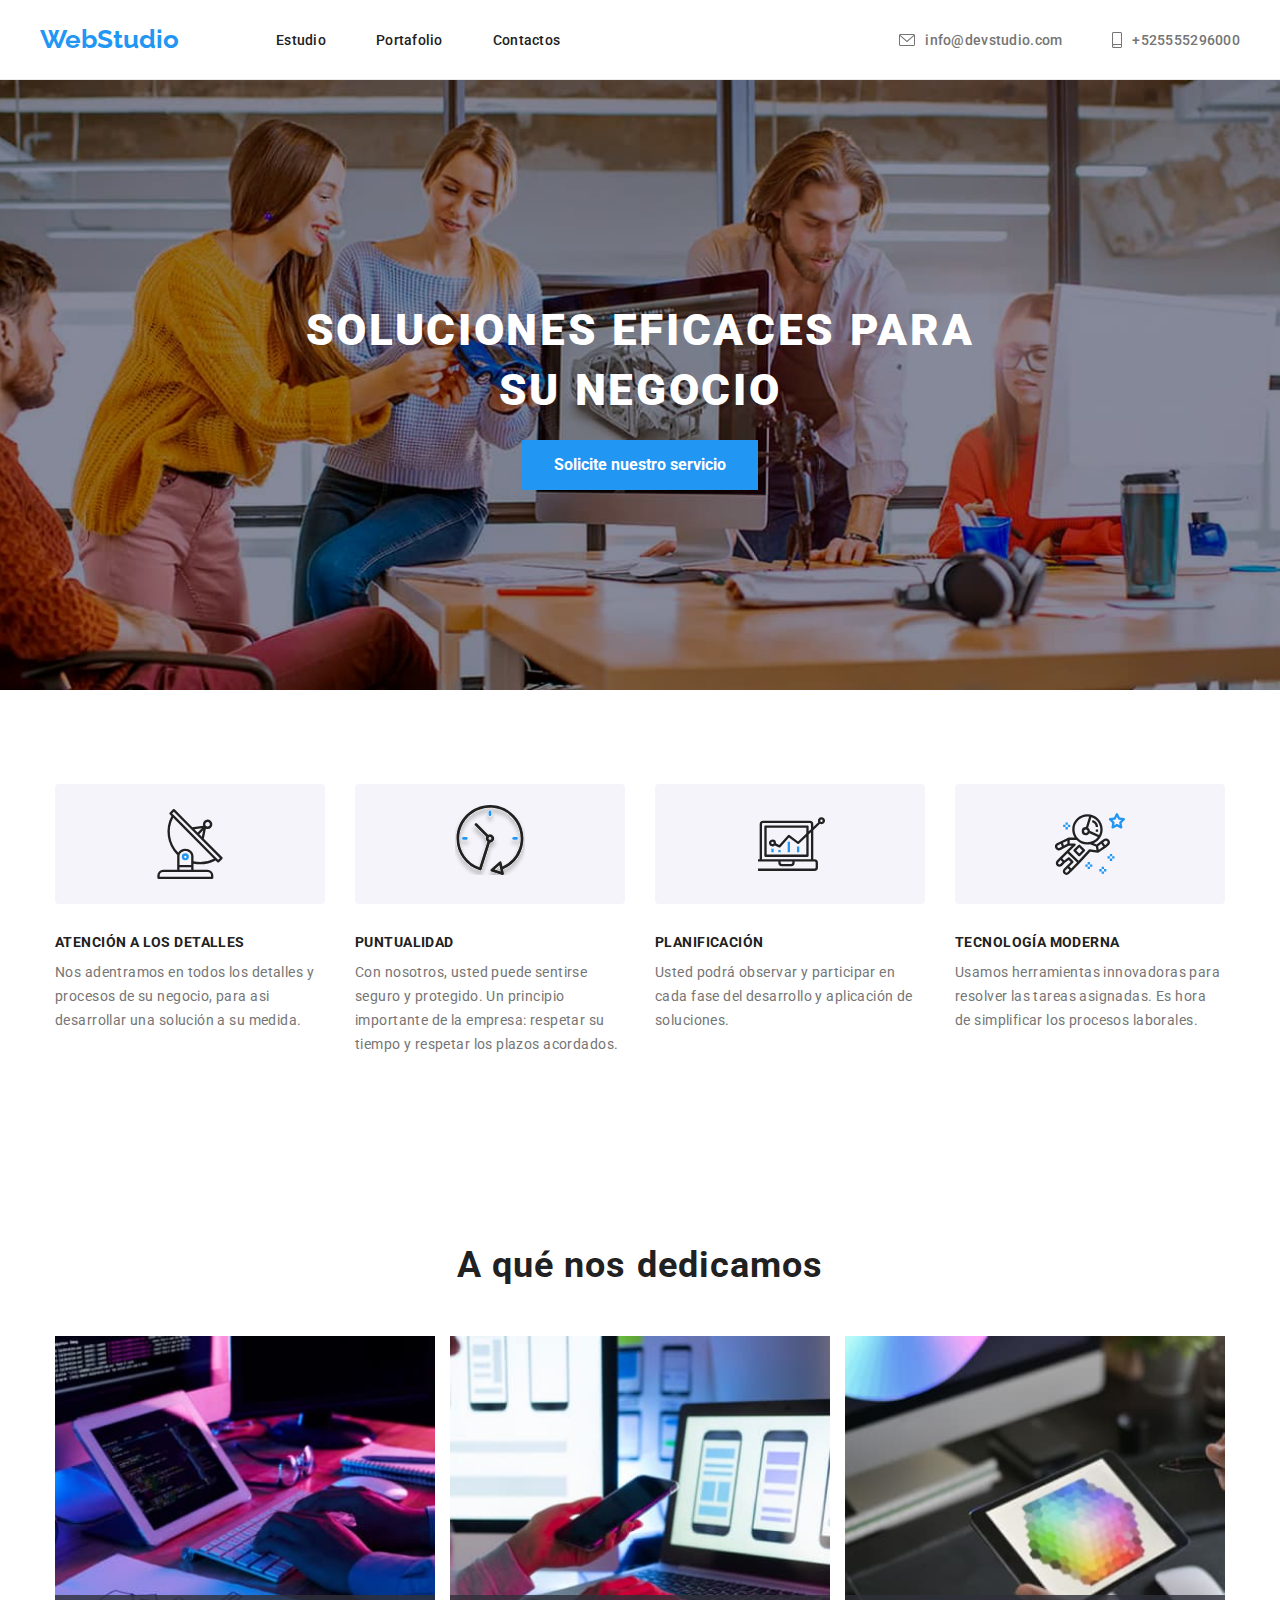
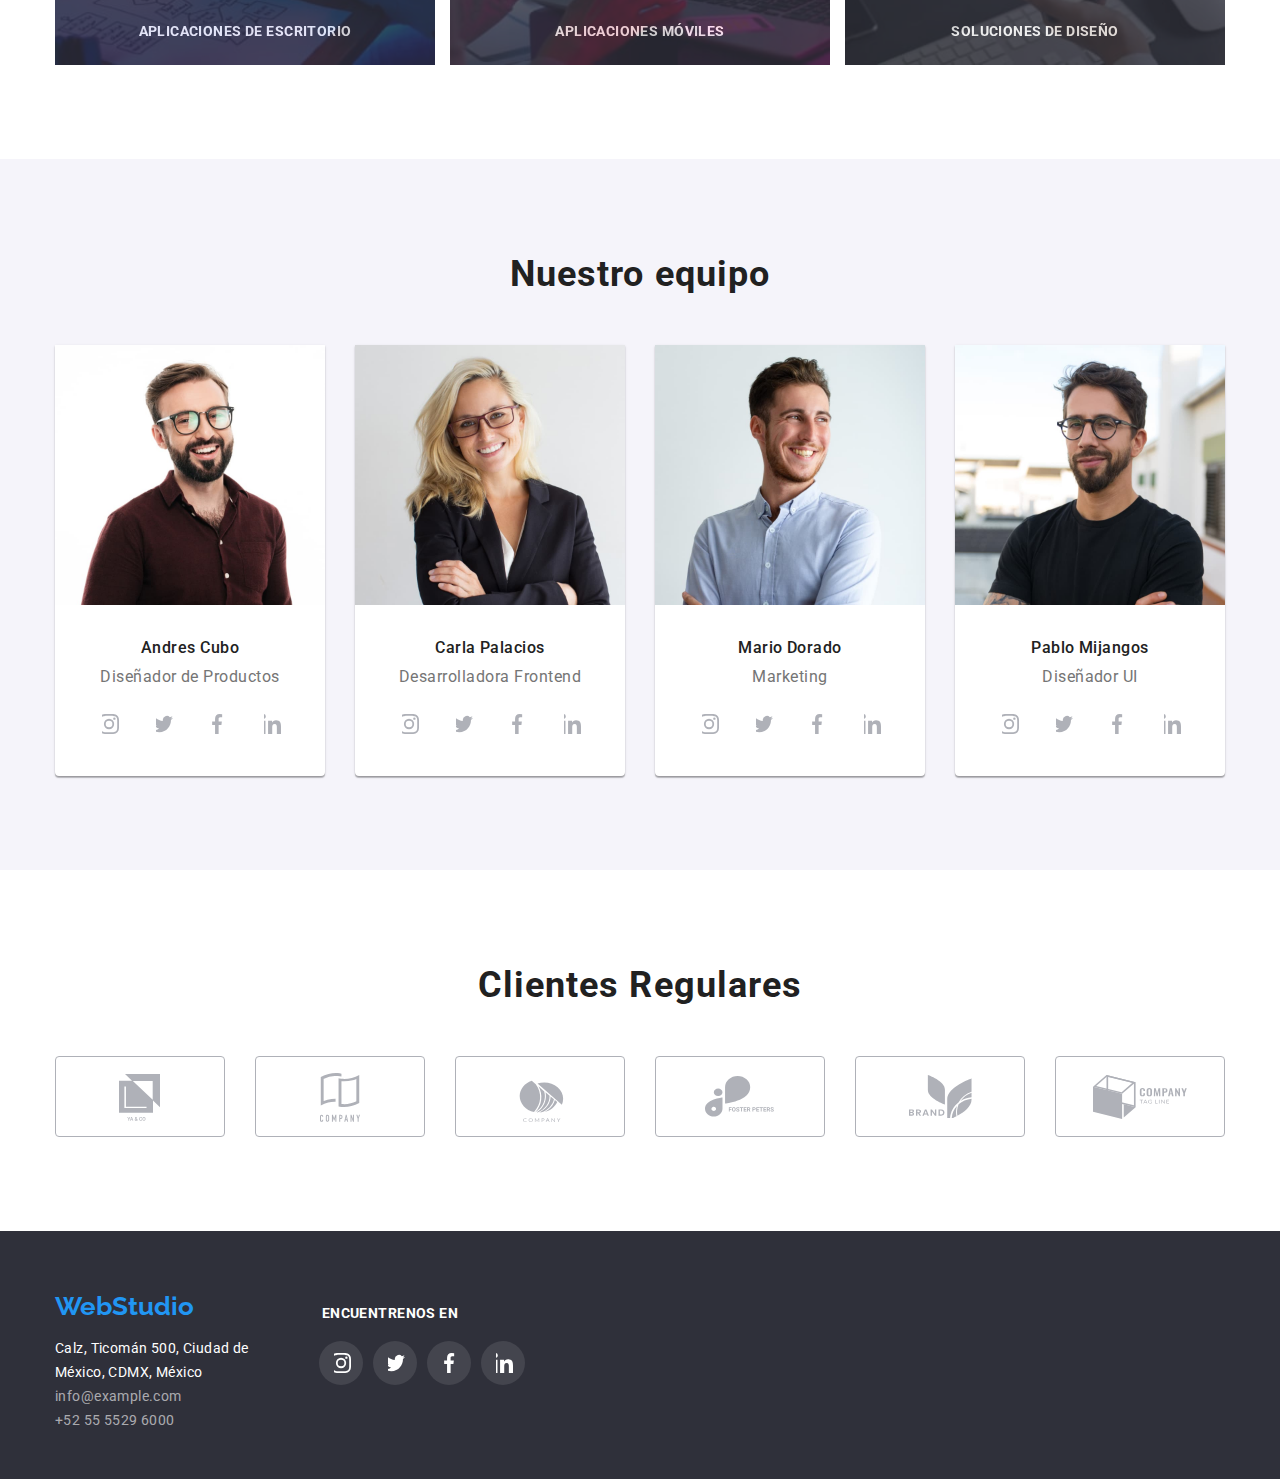
==== index.html @ 390ba910 "copiado de archivos hw-04" ====
<!DOCTYPE html>
<html lang="es">
<head>
    <meta charset="UTF-8">
    <meta http-equiv="X-UA-Compatible" content="IE=edge">
    <meta name="viewport" content="width=device-width, initial-scale=1.0">
    <link rel="stylesheet" href="https://cdnjs.cloudflare.com/ajax/libs/modern-normalize/1.0.0/modern-normalize.min.css"/>
    <link rel="stylesheet" href="/css/styles.css">
    <link href="https://fonts.googleapis.com/css2?family=Raleway:wght@700&family=Roboto:wght@400;500;700;900&display=swap" rel="stylesheet">
    <title>Web studio proyecto</title>
</head>
<body>
    <header>
        <nav>
            <a class="logo" href="/">WebStudio</a>
            <ul class="nav-main links nav">
                <li><a href="#">Estudio</a></li>
                <li><a href="/portafolio.html">Portafolio</a></li>
                <li><a href="#">Contactos</a></li>
            </ul>
        </nav>
        <ul class="nav-contact links nav">
            <li>
                <a class="links-contact" href="mailto:info@devstudio.com">
                    <svg class="contact-icon envelope" width="16" height="12">
                        <use href="./images/svg/icons.svg#envelope"></use>
                    </svg>
                    info@devstudio.com
                </a>
            </li>
            <li>
                <a class="links-contact" href="tel:+525555296000">
                    <svg class="contact-icon sphone" width="10" height="16">
                        <use href="./images/svg/icons.svg#smartphone"></use>
                    </svg>
                    +525555296000
                </a>
            </li>
        </ul>
        <!--Lista de menu-->
    </header>
    <main>
        <figure class="main-header">
            <h1>soluciones eficaces para su negocio</h1>
            <button class="btn-blue" type="button">Solicite nuestro servicio</button>
        </figure>
        <!--Seccion de caracteristicas de la empresa-->
        <figure class="main-features section">
            <div class="container">
                <ul class="features">
                    <li>
                        <div class="features__icon">
                            <svg class="features__icon__antenna" width="70" height="70">
                                <use href="./images/svg/icons.svg#antenna">
                                </use>
                            </svg>
                        </div>
                        <h5>atención a los detalles</h5>
                        <p>Nos adentramos en todos los detalles y procesos de su negocio, para asi desarrollar una solución a su medida.</p>
                    </li>
                    <li>
                        <div class="features__icon">
                            <svg class="features__icon__clock" width="76" height="78">
                                <use href="./images/svg/icons.svg#clock">
                                </use>
                            </svg>
                        </div>
                        <h5>puntualidad</h5>
                        <p>Con nosotros, usted puede sentirse seguro y protegido. Un principio importante de la empresa: respetar su tiempo y respetar los plazos acordados.</p>
                    </li>
                    <li>
                        <div class="features__icon">
                            <svg class="features__icon__diagram" width="70" height="70">
                                <use href="./images/svg/icons.svg#diagram">
                                </use>
                            </svg>
                        </div>
                        <h5>planificación</h5>
                        <p>Usted podrá observar y participar en cada fase del desarrollo y aplicación de soluciones.</p>
                    </li>
                    <li>
                        <div class="features__icon">
                            <svg class="features__icon__astronaut" width="70" height="70">
                                <use href="./images/svg/icons.svg#astronaut">
                                </use>
                            </svg>
                        </div>
                        <h5>tecnología moderna</h5>
                        <p>Usamos herramientas innovadoras para resolver las tareas asignadas. Es hora de simplificar los procesos laborales.</p>
                    </li>
                </ul>
            </div>
        </figure>
            <!--Seccion a que nos dedicamos imagenes-->
        <section class="content-gallery section">
            <div class="container">    
                <h2>A qué nos dedicamos</h2>
                <ul class="cg-items">
                        <li>
                            <img src="images/aqnd1.jpg" alt="medium-shot-man-with-coffee-cup" style="width: 380px;">
                            <div class="cg-items-cover">
                                aplicaciones de escritorio
                            </div>
                        </li>
                        <li>
                            <img src="images/aqnd2.jpg" alt="female-hands-typing-on-computer-keyboard" style="width: 380px;">
                            <div class="cg-items-cover">
                                aplicaciones móviles
                            </div>
                        </li>
                        <li>
                            <img src="images/aqnd3.jpg" alt="businesswoman-holding-cup-of-coffee-analyzing-financial-graphs-typing-marketing-strategy-while-working-at-company-project-in-startup-office-executive-manager-researching-business-solution" style="width: 380px;">
                            <div class="cg-items-cover">
                                soluciones de diseño
                            </div>
                        </li>
                </ul>
            </div>
        </section>
        <!---Seccion del equipo-->
        <section class="content-staff section">
            <div class="container">
                <h2>Nuestro equipo</h2>
                <div class="ct-ctiner-staff">
                    <figure class="staff">
                        <img src="images/andres.jpg" alt="hombre-joven-posando" style="width: 270px;">
                        <figcaption>
                            <span>Andres Cubo</span><br>
                            <p>Diseñador de Productos</p>
                        </figcaption>
                        <ul class="staff__icon">
                            <li>
                                <a>
                                    <svg class="staff__icon__sMedia" width="20" height="20">
                                        <use href="./images/svg/icons.svg#instagram_1"></use>
                                    </svg>
                                </a>
                            </li>
                            <li>
                                <a>
                                    <svg class="staff__icon__sMedia" width="20" height="20">
                                        <use href="./images/svg/icons.svg#twitter_2"></use>
                                    </svg>
                                </a>
                            </li>
                            <li>
                                <a>
                                    <svg class="staff__icon__sMedia" width="20" height="20">
                                        <use href="./images/svg/icons.svg#facebook_3"></use>
                                    </svg>
                                </a>
                            </li>
                            <li>
                                <a>
                                    <svg class="staff__icon__sMedia" width="20" height="20">
                                        <use href="./images/svg/icons.svg#linkedin_4"></use>
                                    </svg>
                                </a>
                            </li>
                        </ul>
                    </figure>
                    <figure class="staff">
                        <img src="images/carla.jpg" alt="mujer-ejecutiva-posando" style="width: 270px;">
                        <figcaption>
                            <span>Carla Palacios</span><br>
                            <p>Desarrolladora Frontend</p>
                        </figcaption>
                        <ul class="staff__icon">
                            <li>
                                <a>
                                    <svg class="staff__icon__sMedia" width="20" height="20">
                                        <use href="./images/svg/icons.svg#instagram_1"></use>
                                    </svg>
                                </a>
                            </li>
                            <li>
                                <a>
                                    <svg class="staff__icon__sMedia" width="20" height="20">
                                        <use href="./images/svg/icons.svg#twitter_2"></use>
                                    </svg>
                                </a>
                            </li>
                            <li>
                                <a>
                                    <svg class="staff__icon__sMedia" width="20" height="20">
                                        <use href="./images/svg/icons.svg#facebook_3"></use>
                                    </svg>
                                </a>
                            </li>
                            <li>
                                <a>
                                    <svg class="staff__icon__sMedia" width="20" height="20">
                                        <use href="./images/svg/icons.svg#linkedin_4"></use>
                                    </svg>
                                </a>
                            </li>
                        </ul>
                    </figure>
                    <figure class="staff">
                        <img src="images/mario.jpg" alt="hombre-joven-posando" style="width: 270px;">
                        <figcaption>
                            <span>Mario Dorado</span><br>
                            <p>Marketing</p>
                        </figcaption>
                        <ul class="staff__icon">
                            <li>
                                <a>
                                    <svg class="staff__icon__sMedia" width="20" height="20">
                                        <use href="./images/svg/icons.svg#instagram_1"></use>
                                    </svg>
                                </a>
                            </li>
                            <li>
                                <a>
                                    <svg class="staff__icon__sMedia" width="20" height="20">
                                        <use href="./images/svg/icons.svg#twitter_2"></use>
                                    </svg>
                                </a>
                            </li>
                            <li>
                                <a>
                                    <svg class="staff__icon__sMedia" width="20" height="20">
                                        <use href="./images/svg/icons.svg#facebook_3"></use>
                                    </svg>
                                </a>
                            </li>
                            <li>
                                <a>
                                    <svg class="staff__icon__sMedia" width="20" height="20">
                                        <use href="./images/svg/icons.svg#linkedin_4"></use>
                                    </svg>
                                </a>
                            </li>
                        </ul>
                    </figure>
                    <figure class="staff">
                        <img src="images/pablo.jpg" alt="hombre-ejecutivo-posando" style="width: 270px;">
                        <figcaption>
                            <span>Pablo Mijangos</span><br>
                            <p>Diseñador UI</p>
                        </figcaption>
                        <ul class="staff__icon">
                            <li>
                                <a>
                                    <svg class="staff__icon__sMedia" width="20" height="20">
                                        <use href="./images/svg/icons.svg#instagram_1"></use>
                                    </svg>
                                </a>
                            </li>
                            <li>
                                <a>
                                    <svg class="staff__icon__sMedia" width="20" height="20">
                                        <use href="./images/svg/icons.svg#twitter_2"></use>
                                    </svg>
                                </a>
                            </li>
                            <li>
                                <a>
                                    <svg class="staff__icon__sMedia" width="20" height="20">
                                        <use href="./images/svg/icons.svg#facebook_3"></use>
                                    </svg>
                                </a>
                            </li>
                            <li>
                                <a>
                                    <svg class="staff__icon__sMedia" width="20" height="20">
                                        <use href="./images/svg/icons.svg#linkedin_4"></use>
                                    </svg>
                                </a>
                            </li>
                        </ul>
                    </figure>   
                </div>
            </div>
        </section>
        <section class="content-customers section">
            <div class="container">
                <h2>Clientes Regulares</h2>
                <ul class="ct__customers__logo">
                    <li>
                        <svg class="customer__logo" width="106" height="60">
                            <use href="./images/svg/icons.svg#customer_1"></use>
                        </svg>
                    </li>
                    <li>
                        <svg class="customer__logo" width="106" height="52.83">
                            <use href="./images/svg/icons.svg#customer_2"></use>
                        </svg>
                    </li>
                    <li>
                        <svg class="customer__logo" width="100" height="50">
                            <use href="./images/svg/icons.svg#customer_3"></use>
                        </svg>
                    </li>
                    <li>
                        <svg class="customer__logo" width="70" height="41">
                            <use href="./images/svg/icons.svg#customer_4"></use>
                        </svg>
                    </li>
                    <li>
                        <svg class="customer__logo" width="63" height="43">
                            <use href="./images/svg/icons.svg#customer_5"></use>
                        </svg>
                    </li>
                    <li>
                        <svg class="customer__logo" width="94" height="44">
                            <use href="./images/svg/icons.svg#customer_6"></use>
                        </svg>
                    </li>
                </ul>
            </div>
        </section>
    </main>
    <footer>
        <div class="sc-one-footer container">
            <div>
                <a class="logo lg-foot" href="/">WebStudio</a>
                <address>
                    Calz, Ticomán 500, Ciudad de<br>
                    México, CDMX, México<br>
                    <a href="mailto:info@example.com">info@example.com</a><br>
                    <a href="tel:+525555296000">+52 55 5529 6000</a>
                </address>   
            </div>
            <div class="social-nets">
                <!--social medias-->
                <p>encuentrenos en</p>
                <ul class="social__nets__icon">
                    <li>
                        <a href="https://www.instagram.com">
                            <svg class="sni__sMedia" width="20" height="20">
                                <use href="./images/svg/icons.svg#instagram_1"></use>
                            </svg>
                        </a>
                    </li>
                    <li>
                        <a href="https://www.instagram.com">
                            <svg class="sni__sMedia" width="20" height="20">
                                <use href="./images/svg/icons.svg#twitter_2"></use>
                            </svg>
                        </a>
                    </li>
                    <li>
                        <a href="https://www.instagram.com" >
                            <svg class="sni__sMedia" width="20" height="20">
                                <use href="./images/svg/icons.svg#facebook_3"></use>
                            </svg>
                        </a>    
                    </li>
                    <li>
                        <a href="https://www.instagram.com">
                            <svg class="sni__sMedia" width="20" height="20">
                                <use href="./images/svg/icons.svg#linkedin_4"></use>
                            </svg>
                        </a>    
                    </li>
                </ul>            
            </div>
        </div>
    </footer>
</body>
</html>
---- css/styles.css ----
*, *::after, *::before {
    margin: 0;
    padding: 0;
    box-sizing: border-box;
}
:root {
    --bodyColor:#212121;
    --hoverColor:#2196F3;
    --backgroundColorStaff:#F5F4FA;
    --backgroundColor:#FFFFFF;
    --grayColor: #757575;

    --padding-main-header: calc((100% - 1200px)/2);
}
/*Generalidades */
body {
    font-family: 'Roboto', sans-serif;
    font-size: 14px;
    color: var(--bodyColor);
    background-color: var(--backgroundColor);
}
header {
    display: flex;
    justify-content: space-between;
    align-items: center;
    border-bottom: 1px solid #ECECEC;
    padding: 24px var(--padding-main-header);
}
footer {
    padding-top: 60px;
    padding-bottom: 47px;  
}
header nav {
    display: flex;
    justify-content: space-between;
    align-items: center;
    gap: 97px;
}
header .nav-contact li .links-contact {
    display: flex;
    align-items: center;
    gap: 10px;   
}

.nav {
    display: flex;
    align-items: center;
}
.nav-main > li:not(:last-child), .nav-contact > li:not(:last-child) {
    padding-right: 50px;
}
.nav-main, .nav-contact {
    padding-inline-start: 0;
}
a {
    color: var(--bodyColor);
    text-decoration: none;
    cursor: pointer;
}
header nav .nav-main a:hover,
header nav .nav-main a:focus, 
header .nav-contact li .links-contact:focus, 
header .nav-contact li .links-contact:hover,
header .nav-contact li .links-contact:hover .contact-icon {
    color: var(--hoverColor);
    fill: var(--hoverColor);
}

li {
    list-style: none;
}

.container {
    padding: 0 15px;
    max-width: 1200px;
    margin: 0 auto;
}
.section {
    padding: 94px 0;
}
/* Propiedades del header */
.logo {
    display: block;
    font-family: 'Raleway';
    font-weight: 700;
    font-size: 26px;
    line-height: 31px;
    color: var(--hoverColor);
}
.lg-foot {
    padding-bottom: 14px;
} 
.links > li {
    font-weight: 500;
    line-height: 16px;
    letter-spacing: 0.02em;
}
.links-contact {
    color: var(--grayColor);
    fill: var(--grayColor);
}
/* Titulo principal */
.main-header {
    position: relative;
    padding: 200px var(--padding-main-header);
    text-align: center;
    background-size: cover;
    background-position: center;
    background-repeat: no-repeat;
    background-image: url(../images/bg-image.jpg);
}

.main-header, footer {
    background-color: #2F303A;
}
h1 {
    font-weight: 900;
    font-size: 44px;
    line-height: 60px;
    text-align: center;
    letter-spacing: 0.06em;
    text-transform: uppercase;
    color: #FFFFFF;
    width: 700px;
    margin: 20px auto;
}
button {
    cursor: pointer;
}

.btn-blue {
    font-weight: 700;
    font-size: 16px;
    line-height: 30px;
    color: #FFFFFF;
    background: var(--hoverColor);
    border: none;
    padding: 10px 32px;
}
.btn-light {
    font-weight: 500;
    font-size: 16px;
    line-height: 26px; 
    text-align: center;
    letter-spacing: 0.03em;
    border: none;
    border-radius: 4px;
    padding: 6px 20px;
    background-color: #F5F4FA;
}
.btn-light:hover {
    color: #FFFFFF;
    background: var(--hoverColor);
}
/*Detalles o caracteristicas*/
.main-features .features {
    display: flex;
    justify-content: space-evenly;
    gap: 30px;
}
.features > li {
    width: 270px;
}
.main-features .features .features__icon {
    display: flex;
    align-items: center;
    justify-content: center;

    background: #F5F4FA;
    border-radius: 4px;
    height: 120px;
    width: 270px;
    margin-bottom: 30px;
}

.features > li > h5 {
    font-weight: 700;
    font-size: 14px;
    line-height: 16px;
    letter-spacing: 0.03em;
    text-transform: uppercase;
    margin-bottom: 10px;
}
.features > li > p {
    font-weight: 400;
    font-size: 14px;
    line-height: 24px;    
    letter-spacing: 0.03em;   
    color: var(--grayColor);
}
h2 {
    font-weight: 700;
    font-size: 36px;
    line-height: 42px;
    text-align: center;
    letter-spacing: 0.03em;
    margin-bottom: 50px;
}
/*Galeria de imagenes*/

.cg-items {
    display: flex;
    justify-content: space-between;
}
.cg-items > li {
    position: relative;
    display: flex;
    text-align: center;
}
.cg-items li .cg-items-cover {
    position: absolute;
    opacity: 0.8;
    background: #2F303A;
    width: 380px;
    height: 70px;
    bottom: 0px;
    right: 0px;
    padding: 28px 0px;
    
    color: var(--backgroundColor);
    font-weight: 700;
    line-height: 16px;
    text-align: center;
    letter-spacing: 0.03em;
    text-transform: uppercase;
}
/* Personal */
.content-staff {
    background: var(--backgroundColorStaff);
}
.staff {
    box-shadow: 0px 1px 3px rgba(0, 0, 0, 0.12), 0px 1px 1px rgba(0, 0, 0, 0.14), 0px 2px 1px rgba(0, 0, 0, 0.2);
    border-radius: 0px 0px 4px 4px;
    background: #FFFFFF;
}
.ct-ctiner-staff {
    display: flex;
    justify-content: space-between;
}
.staff > figcaption {
    font-weight: 400;
    font-size: 16px;
    line-height: 19px;
    text-align: center;
    letter-spacing: 0.03em;
    padding: 30px 0 16px 0;
}
.staff > figcaption > p {
    color: var(--grayColor);
    padding-top: 10px;
}
.staff > figcaption > span {
    font-weight: 500;
}
.staff__icon {
    display: flex;
    justify-content: center;
    align-items: center;
    gap: 10px;
    padding: 0 32px;
    padding-bottom: 30px;
}
.staff__icon > li {
    display: block;
    width: 44px;
    height: 44px;
    border-radius: 50%;
}
.staff__icon > li > a {
    display: flex;
    align-items: center;
    justify-content: center;
    text-align: center;
    height: 44px;
} 
.staff__icon__sMedia, .sni__sMedia {
    fill: #AFB1B8;
}
.staff__icon li:hover,
.staff__icon li:focus,
.staff__icon li:hover .staff__icon__sMedia {
    background: var(--hoverColor);
    fill: var(--backgroundColor);
}
/* Clientes regulares */
.ct__customers__logo {
    display: flex;
    justify-content: space-between;
    align-items: center;
    gap: 30px;
}
.ct__customers__logo li {
    display: flex;
    justify-content: center;
    align-items: center;
    flex-wrap: wrap;
    width: 170px;
    height: 81px;
    border: 1px solid #AFB1B8;
    border-radius: 4px;
    cursor: pointer;
}
.customer__logo {
    fill: #AFB1B8;
}
.content-customers .container .ct__customers__logo li:hover {
    border: 1px solid var(--hoverColor);
}
.content-customers .container .ct__customers__logo li:hover .customer__logo {
    fill: var(--hoverColor);
}

address {
    font-style: normal;
    font-weight: 400;
    line-height: 24px;
    letter-spacing: 0.03em;
    color: #FFFFFF;
}
address > a {
    color: rgba(255, 255, 255, 0.6);    
}
/* items en pagina portafolio */

.item {
    width: 370px;
    height: 404px;
    border-bottom: 1px solid #EEEEEE;
}
.item:hover, .item:focus {
    cursor: pointer;
    box-shadow: 0px 1px 1px rgba(0, 0, 0, 0.12), 0px 4px 4px rgba(0, 0, 0, 0.06), 1px 4px 6px rgba(0, 0, 0, 0.16);
}
.item > figcaption {
    font-size: 16px;
    line-height: 30px;    
    letter-spacing: 0.03em;   
    color: var(--grayColor);
    padding: 20px;
}
.item > figcaption > span {
    font-weight: 700;
    font-size: 18px;
    line-height: 36px;    
    letter-spacing: 0.06em;
    color: var(--bodyColor);
}
.social-nets {
    margin-top: 14px;
}
.social-nets > p {
    font-weight: 700;
    line-height: 16px;
    letter-spacing: 0.03em;
    text-transform: uppercase;   
    color: #FFFFFF;
    margin-left: 3px;
} 

.filters {
    padding: 0px 25%;
    padding-top: 100px;
    padding-bottom: 50px;
    display: flex;
    justify-content: space-between;
    align-items: center;
}
.filters > li:not(:last-child) {
    margin-right: 10px;
}
.content-item {
    display: flex;
    flex-wrap: wrap;
    justify-content: center;
    gap: 30px;
    padding-bottom: 82px;
}
/*footer portafolio y Estudio*/
.sc-one-footer {
    display: flex;
}
.sc-one-footer > div:not(:last-child) {
    margin-right: 70px;
}
.social__nets__icon {
    display: flex;
    justify-content: center;
    align-items: center;
    padding-inline-start: 0px;
    margin-block-start: 20px;
    gap: 10px;
}
.social__nets__icon li {
    display: flex;
    justify-content: center;
    align-items: center;
    width: 44px;
    height: 44px;
    border-radius: 50%;
    background: rgba(255, 255, 255, 0.1);
}
.sni__sMedia {
    fill: var(--backgroundColor);
}
.social__nets__icon li:hover,
.social__nets__icon li:focus,
.social__nets__icon li:hover .sni__sMedia {
    background: var(--hoverColor);
}
.social__nets__icon li a {
    width: 20px;
    height: 20px;
}
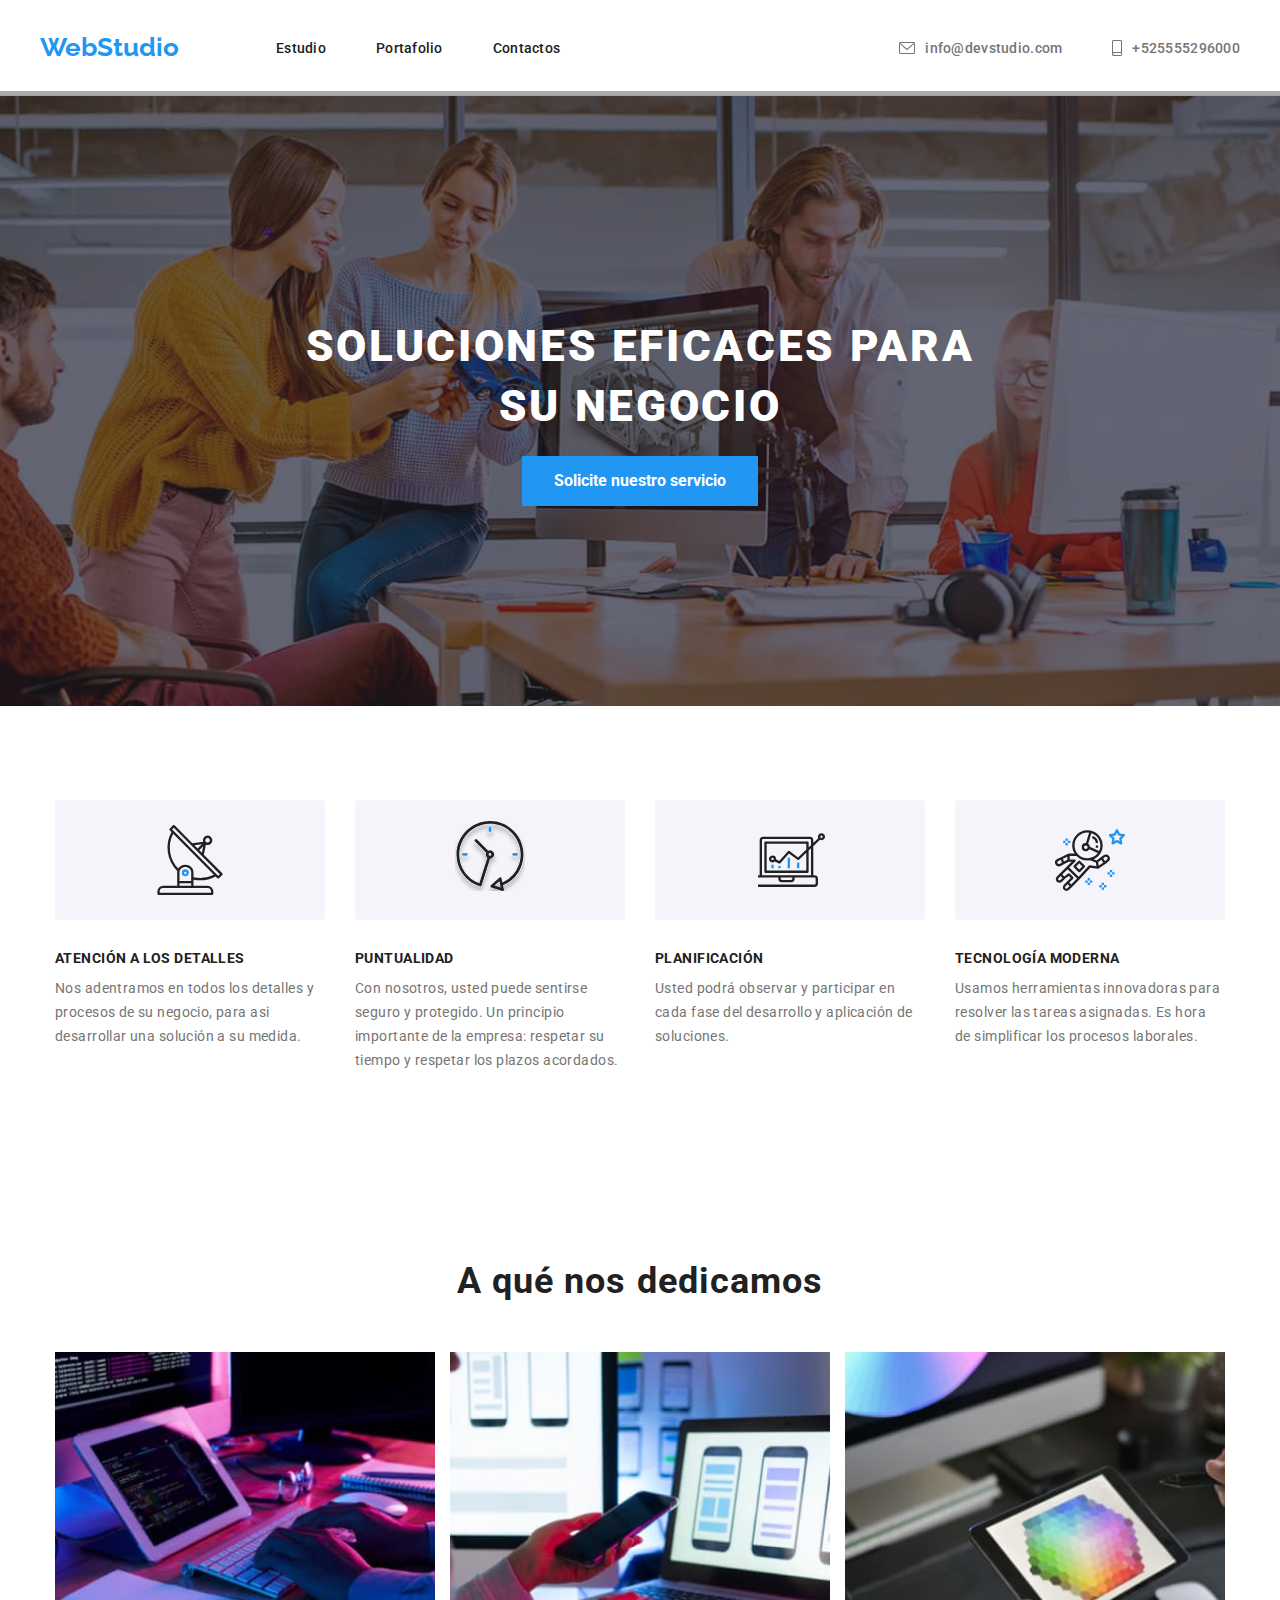
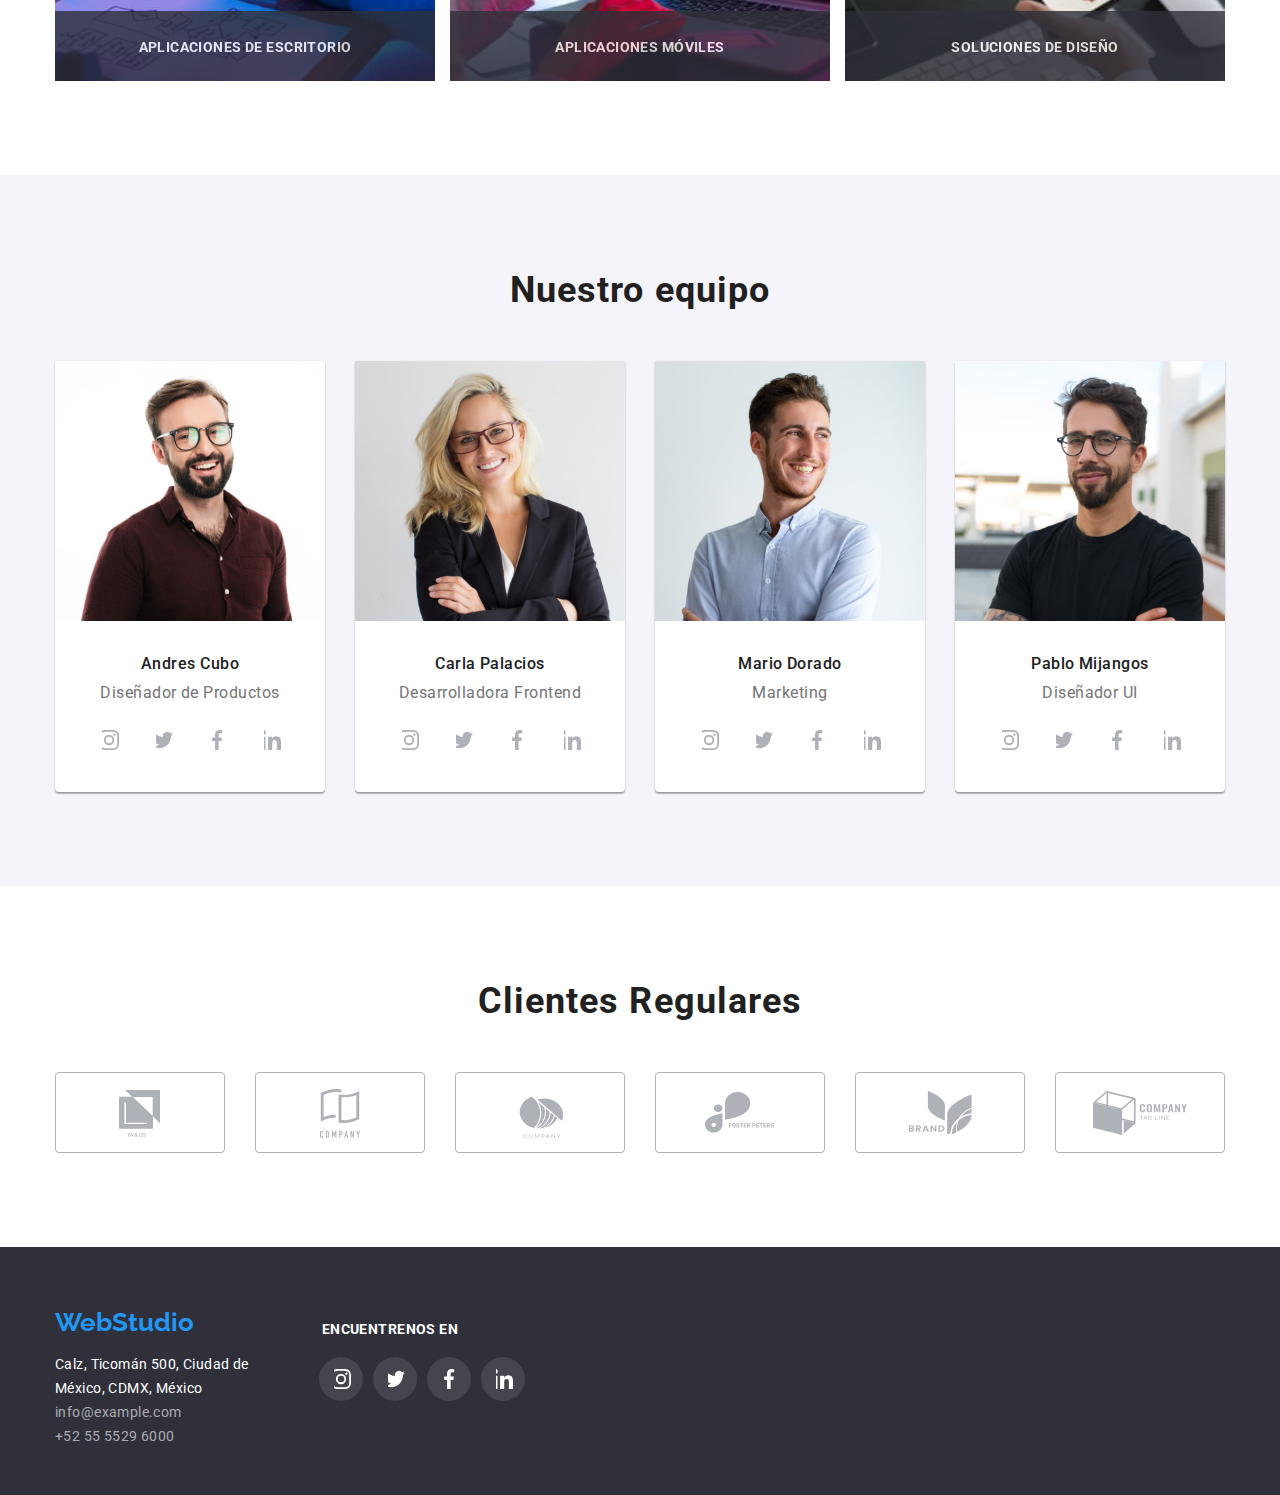
==== commit bef5a6fd: "Adicion de linea inferior azul en el nav hover" ====
--- a/index.html
+++ b/index.html
@@ -14,9 +14,18 @@
         <nav>
             <a class="logo" href="/">WebStudio</a>
             <ul class="nav-main links nav">
-                <li><a href="#">Estudio</a></li>
-                <li><a href="/portafolio.html">Portafolio</a></li>
-                <li><a href="#">Contactos</a></li>
+                <li>
+                    <a href="#">Estudio</a>
+                    <div class="nav-main__line"></div>
+                </li>
+                <li>
+                    <a href="/portafolio.html">Portafolio</a>
+                    <div class="nav-main__line"></div>
+                </li>
+                <li>
+                    <a href="#">Contactos</a>
+                    <div class="nav-main__line"></div>
+                </li>
             </ul>
         </nav>
         <ul class="nav-contact links nav">
@@ -43,6 +52,7 @@
         <figure class="main-header">
             <h1>soluciones eficaces para su negocio</h1>
             <button class="btn-blue" type="button">Solicite nuestro servicio</button>
+            <div class="overlay"></div>
         </figure>
         <!--Seccion de caracteristicas de la empresa-->
         <figure class="main-features section">
--- a/css/styles.css
+++ b/css/styles.css
@@ -24,7 +24,7 @@
     justify-content: space-between;
     align-items: center;
     border-bottom: 1px solid #ECECEC;
-    padding: 24px var(--padding-main-header);
+    padding: 32px var(--padding-main-header);
 }
 footer {
     padding-top: 60px;
@@ -36,6 +36,10 @@
     align-items: center;
     gap: 97px;
 }
+
+body header nav ul li {
+    position: relative;
+}
 header .nav-contact li .links-contact {
     display: flex;
     align-items: center;
@@ -45,25 +49,36 @@
 .nav {
     display: flex;
     align-items: center;
-}
-.nav-main > li:not(:last-child), .nav-contact > li:not(:last-child) {
-    padding-right: 50px;
 }
 .nav-main, .nav-contact {
     padding-inline-start: 0;
+    gap: 50px;
+}
+.nav-main__line {
+    position: absolute;
+    bottom: -36px;
+    right: 0;
+    width: 100%;
+    height: 5px;
+    background: var(--hoverColor);
+    border-radius: 2.5px;
+    visibility: hidden;
 }
 a {
     color: var(--bodyColor);
     text-decoration: none;
     cursor: pointer;
 }
-header nav .nav-main a:hover,
-header nav .nav-main a:focus, 
-header .nav-contact li .links-contact:focus, 
+
+header .nav-contact li .links-contact:focus,
 header .nav-contact li .links-contact:hover,
+header nav .nav-main li:hover a,
+header nav .nav-main li:focus a,
+header nav .nav-main li:hover .nav-main__line,
 header .nav-contact li .links-contact:hover .contact-icon {
     color: var(--hoverColor);
     fill: var(--hoverColor);
+    visibility: visible;
 }
 
 li {
@@ -109,7 +124,15 @@
     background-repeat: no-repeat;
     background-image: url(../images/bg-image.jpg);
 }
-
+.overlay {
+    position: absolute;
+    bottom: 0;
+    right: 0;
+
+    background: rgba(47, 48, 58, 0.4);
+    height: 100.8%;
+    width: 100%;
+}
 .main-header, footer {
     background-color: #2F303A;
 }
@@ -123,6 +146,8 @@
     color: #FFFFFF;
     width: 700px;
     margin: 20px auto;
+    position: relative;
+    z-index: 5;
 }
 button {
     cursor: pointer;
@@ -136,6 +161,8 @@
     background: var(--hoverColor);
     border: none;
     padding: 10px 32px;
+    position: relative;
+    z-index: 5;
 }
 .btn-light {
     font-weight: 500;
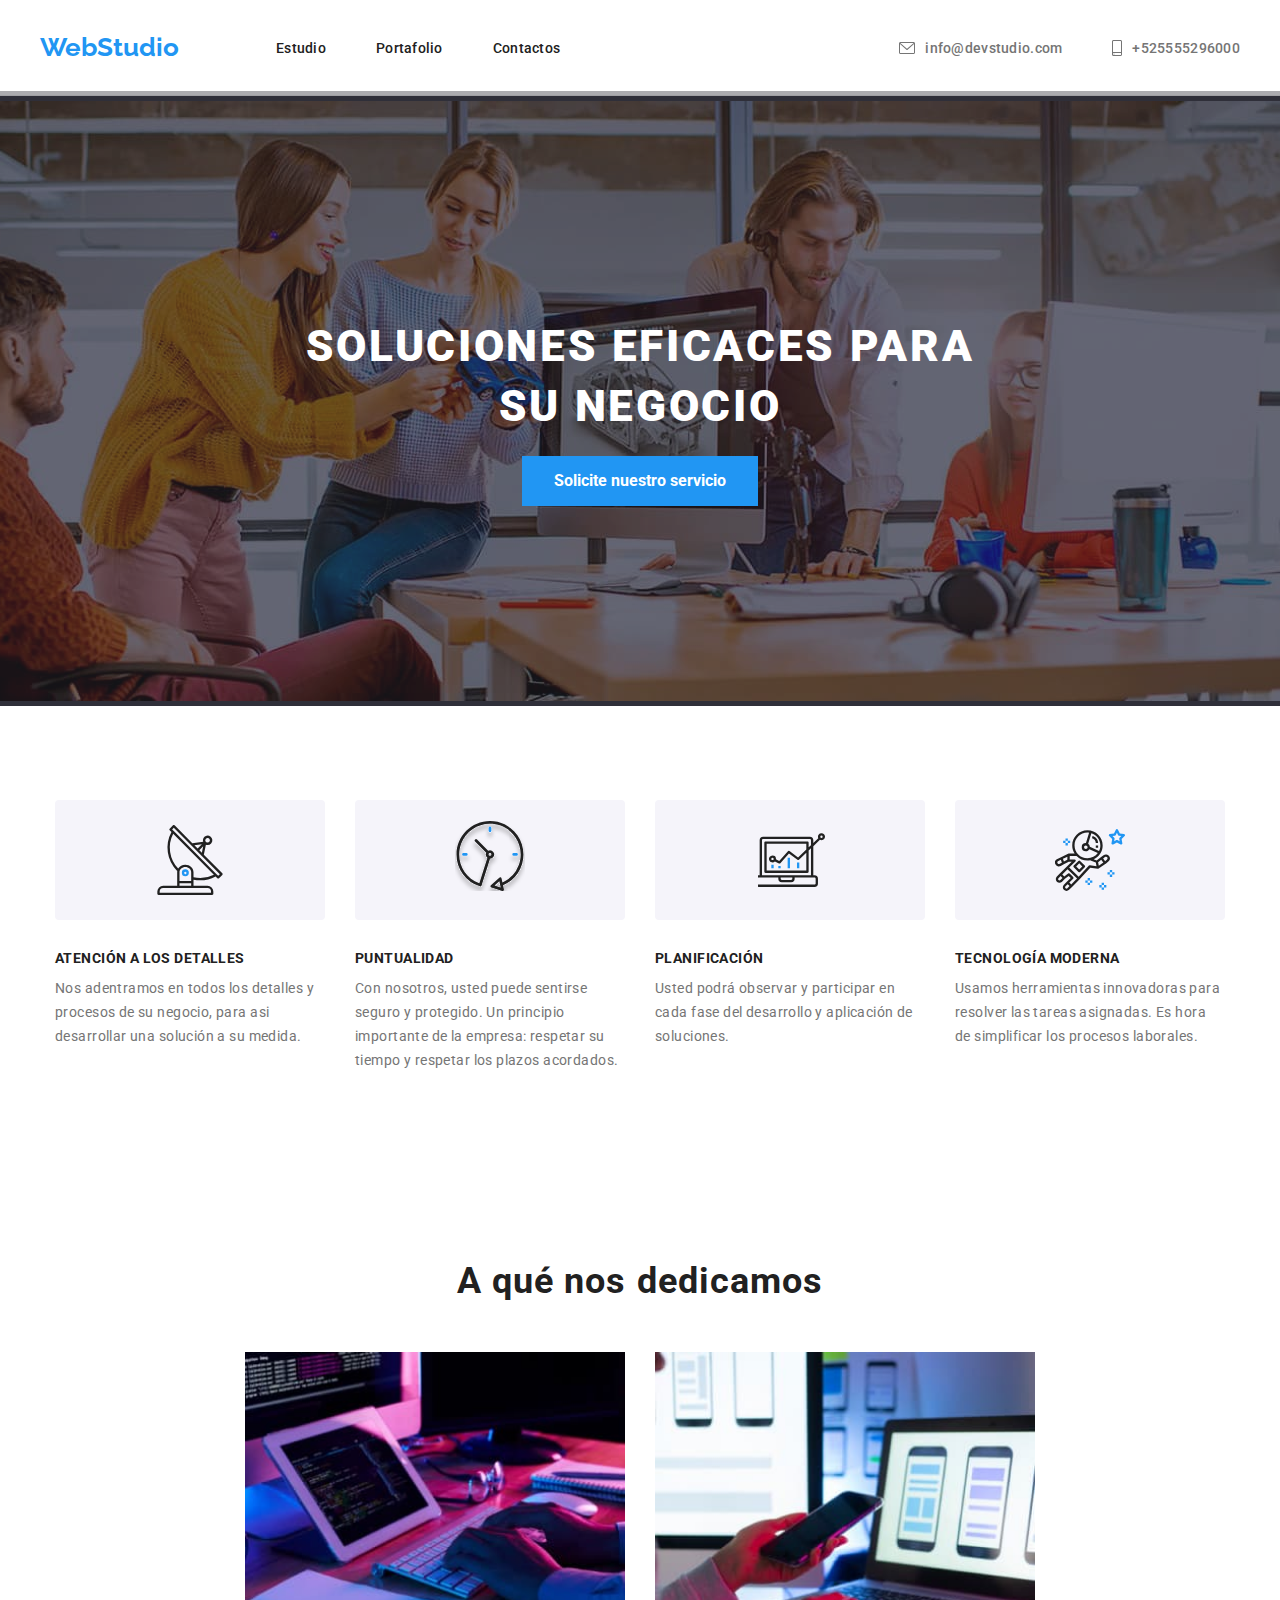
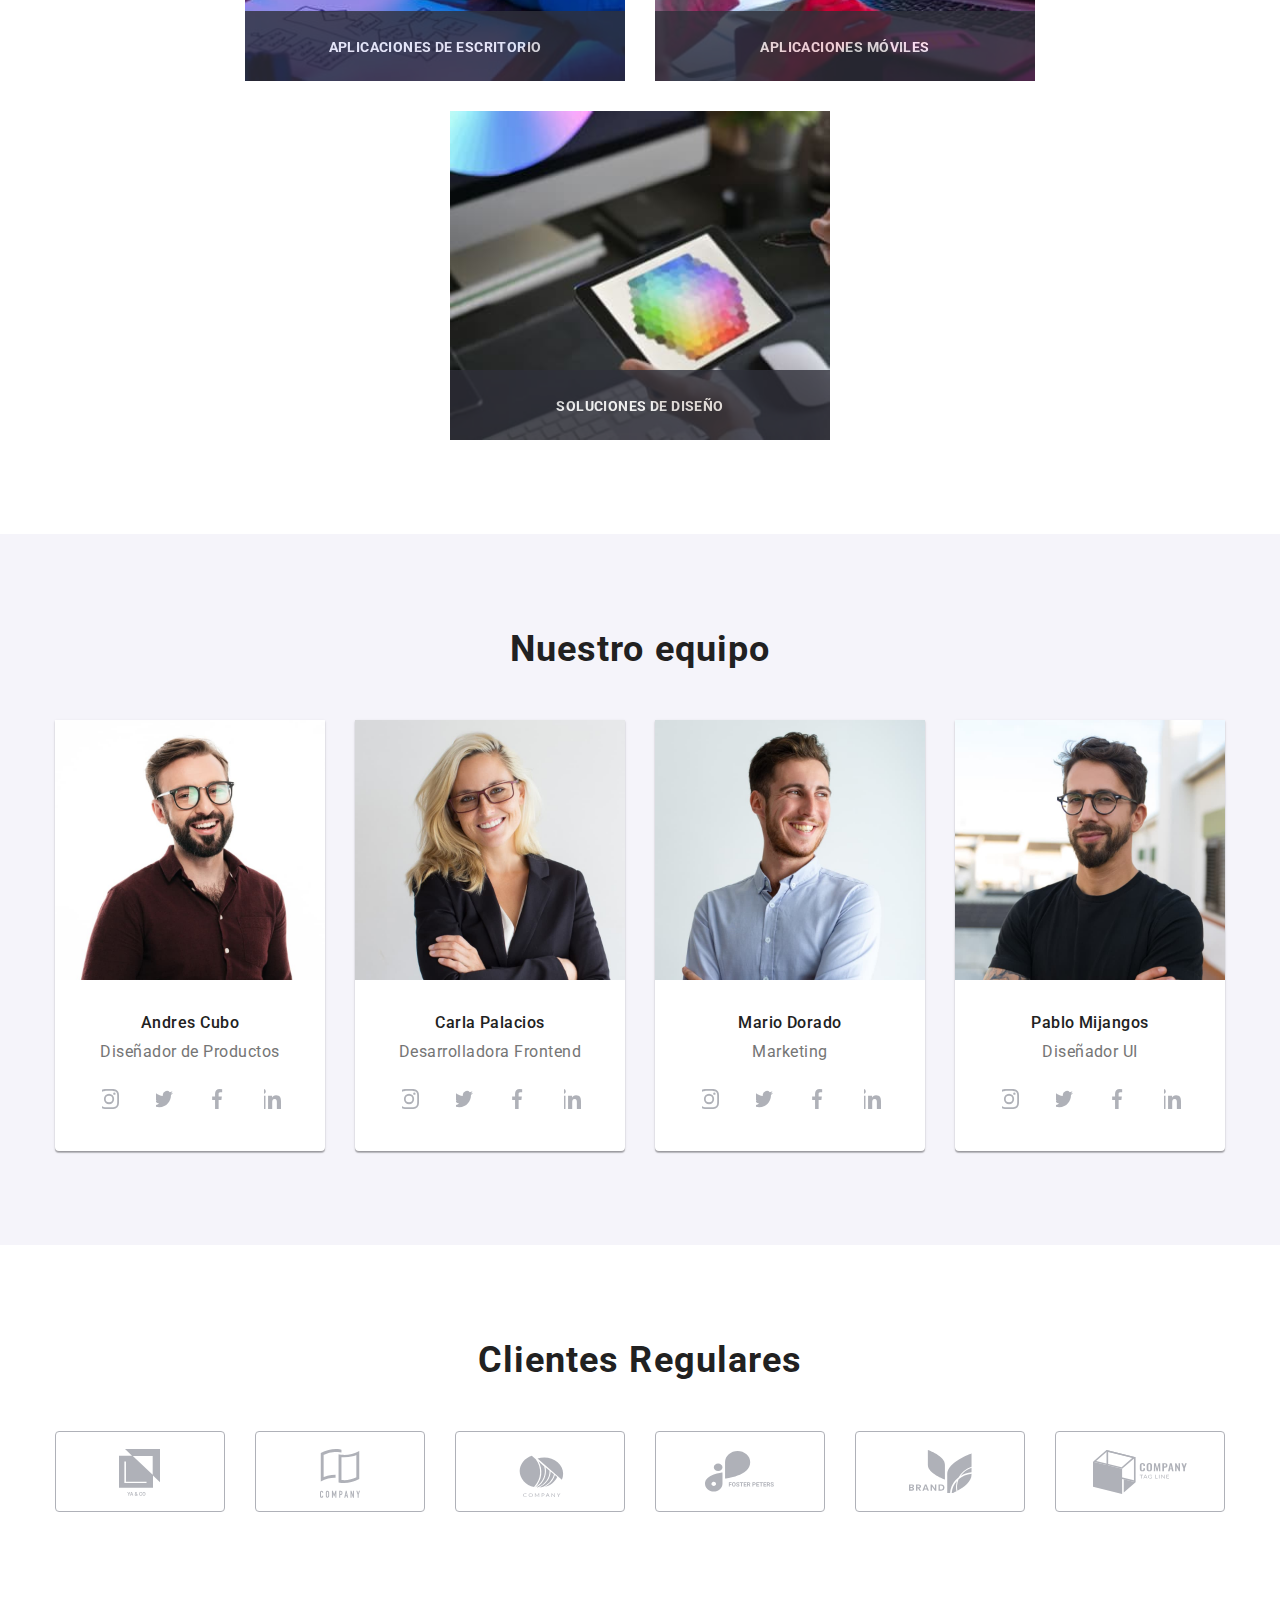
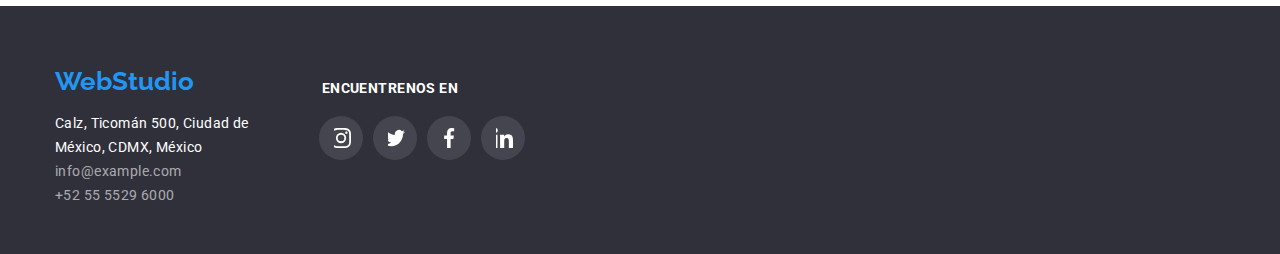
==== commit 51f6e7a4: "actualizacion con las correcciones de hw-03 y 04" ====
--- a/index.html
+++ b/index.html
@@ -15,7 +15,7 @@
             <a class="logo" href="/">WebStudio</a>
             <ul class="nav-main links nav">
                 <li>
-                    <a href="#">Estudio</a>
+                    <a href="./index.html">Estudio</a>
                     <div class="nav-main__line"></div>
                 </li>
                 <li>
--- a/css/styles.css
+++ b/css/styles.css
@@ -22,9 +22,11 @@
 header {
     display: flex;
     justify-content: space-between;
+    flex-wrap: wrap;
     align-items: center;
     border-bottom: 1px solid #ECECEC;
     padding: 32px var(--padding-main-header);
+    gap: 20px;
 }
 footer {
     padding-top: 60px;
@@ -32,7 +34,7 @@
 }
 header nav {
     display: flex;
-    justify-content: space-between;
+    flex-wrap: wrap;
     align-items: center;
     gap: 97px;
 }
@@ -119,10 +121,11 @@
     position: relative;
     padding: 200px var(--padding-main-header);
     text-align: center;
-    background-size: cover;
+    margin: auto;
     background-position: center;
     background-repeat: no-repeat;
     background-image: url(../images/bg-image.jpg);
+    max-width: 1600px;
 }
 .overlay {
     position: absolute;
@@ -144,7 +147,7 @@
     letter-spacing: 0.06em;
     text-transform: uppercase;
     color: #FFFFFF;
-    width: 700px;
+    max-width: 700px;
     margin: 20px auto;
     position: relative;
     z-index: 5;
@@ -183,6 +186,7 @@
 .main-features .features {
     display: flex;
     justify-content: space-evenly;
+    flex-wrap: wrap;
     gap: 30px;
 }
 .features > li {
@@ -227,7 +231,9 @@
 
 .cg-items {
     display: flex;
-    justify-content: space-between;
+    justify-content: center;
+    flex-wrap: wrap;
+    gap: 30px;
 }
 .cg-items > li {
     position: relative;
@@ -262,7 +268,9 @@
 }
 .ct-ctiner-staff {
     display: flex;
-    justify-content: space-between;
+    justify-content: center;
+    flex-wrap: wrap;
+    gap: 30px;
 }
 .staff > figcaption {
     font-weight: 400;
@@ -312,7 +320,8 @@
 /* Clientes regulares */
 .ct__customers__logo {
     display: flex;
-    justify-content: space-between;
+    flex-wrap: wrap;
+    justify-content: center;
     align-items: center;
     gap: 30px;
 }
@@ -351,7 +360,6 @@
 
 .item {
     width: 370px;
-    height: 404px;
     border-bottom: 1px solid #EEEEEE;
 }
 .item:hover, .item:focus {
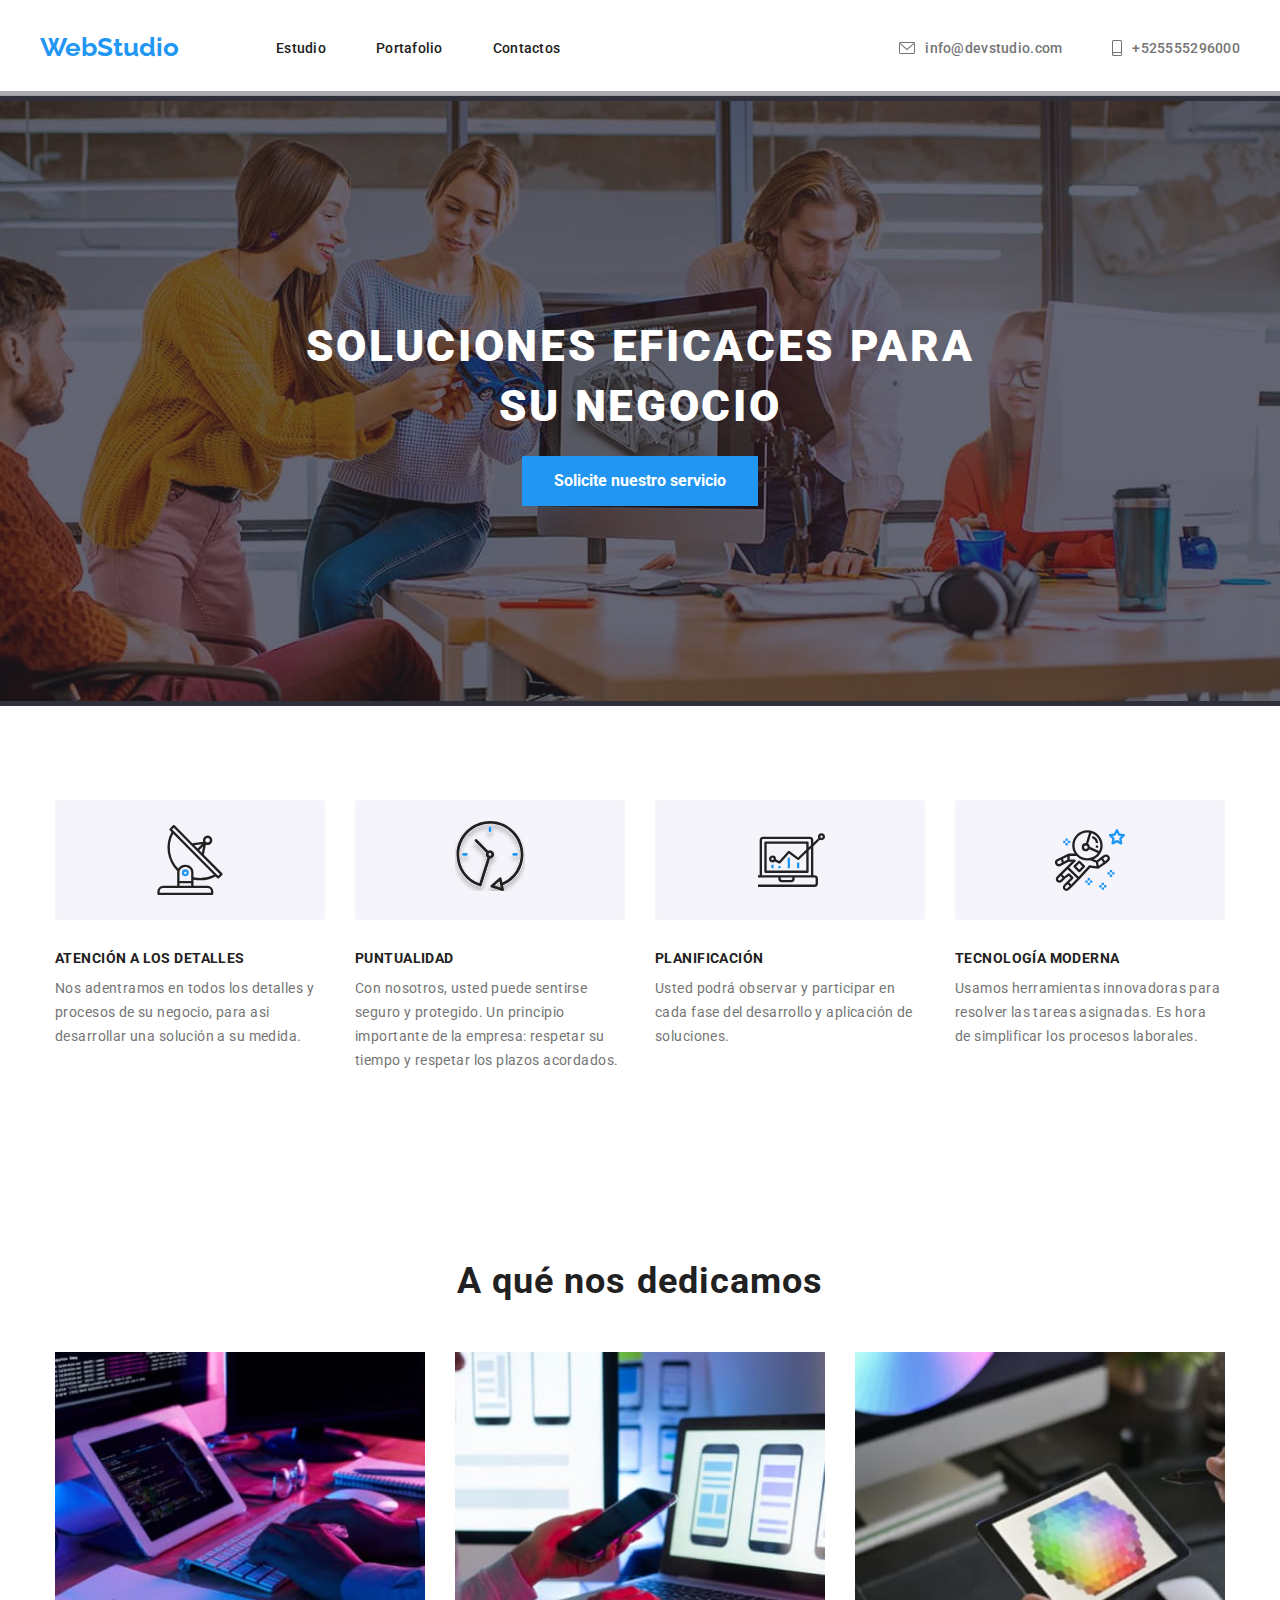
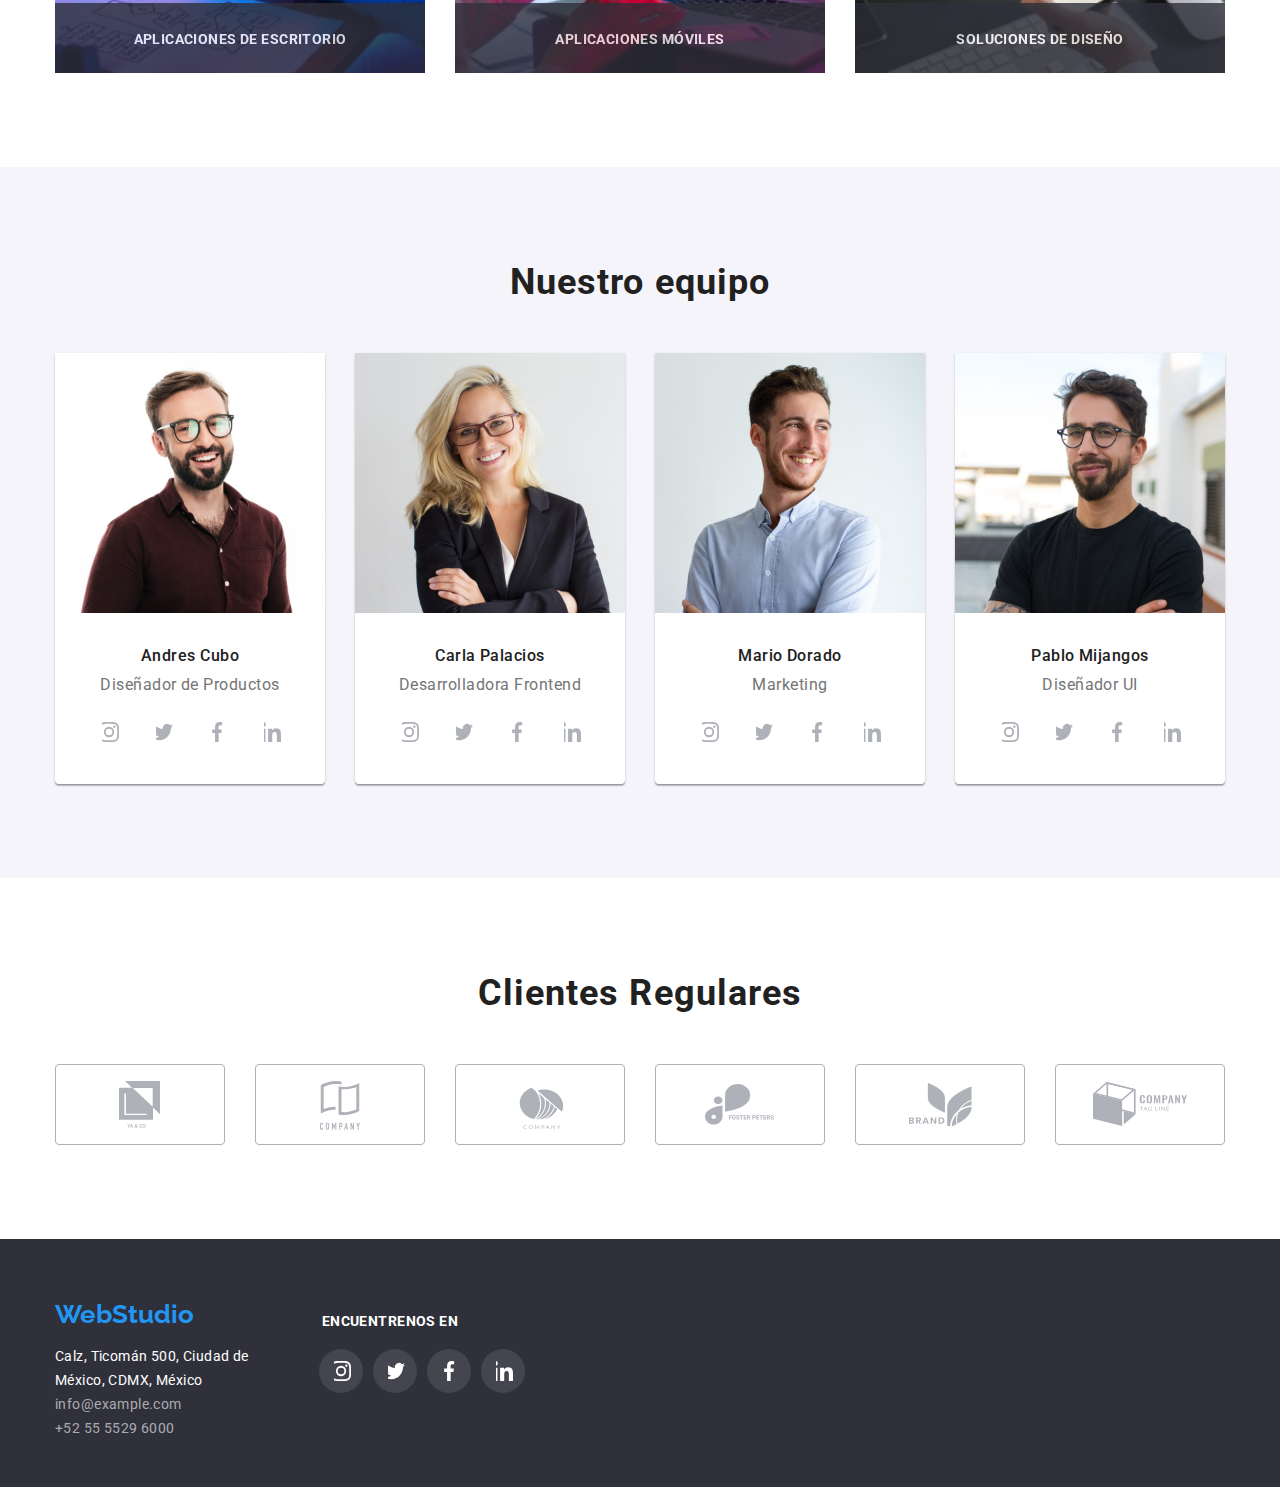
==== commit 3c086ecd: "tarjetas con leyenda tipo slide y ventana modal" ====
--- a/index.html
+++ b/index.html
@@ -49,9 +49,18 @@
         <!--Lista de menu-->
     </header>
     <main>
+        <section class="backdrop is-hidden" data-modal>
+            <div class="backdrop__modal">
+                <a class="bm__close-icon" data-modal-close>
+                    <svg class="close-icon__svg" width="30" height="30" fill="none">
+                        <use href="./images/svg/icons.svg#close_icon"></use>
+                    </svg>
+                </a>
+            </div>
+        </section>
         <figure class="main-header">
             <h1>soluciones eficaces para su negocio</h1>
-            <button class="btn-blue" type="button">Solicite nuestro servicio</button>
+            <button class="btn-blue" type="button" data-modal-open>Solicite nuestro servicio</button>
             <div class="overlay"></div>
         </figure>
         <!--Seccion de caracteristicas de la empresa-->
@@ -107,19 +116,19 @@
                 <h2>A qué nos dedicamos</h2>
                 <ul class="cg-items">
                         <li>
-                            <img src="images/aqnd1.jpg" alt="medium-shot-man-with-coffee-cup" style="width: 380px;">
+                            <img src="images/aqnd1.jpg" alt="medium-shot-man-with-coffee-cup" style="width: 370px;">
                             <div class="cg-items-cover">
                                 aplicaciones de escritorio
                             </div>
                         </li>
                         <li>
-                            <img src="images/aqnd2.jpg" alt="female-hands-typing-on-computer-keyboard" style="width: 380px;">
+                            <img src="images/aqnd2.jpg" alt="female-hands-typing-on-computer-keyboard" style="width: 370px;">
                             <div class="cg-items-cover">
                                 aplicaciones móviles
                             </div>
                         </li>
                         <li>
-                            <img src="images/aqnd3.jpg" alt="businesswoman-holding-cup-of-coffee-analyzing-financial-graphs-typing-marketing-strategy-while-working-at-company-project-in-startup-office-executive-manager-researching-business-solution" style="width: 380px;">
+                            <img src="images/aqnd3.jpg" alt="businesswoman-holding-cup-of-coffee-analyzing-financial-graphs-typing-marketing-strategy-while-working-at-company-project-in-startup-office-executive-manager-researching-business-solution" style="width: 370px;">
                             <div class="cg-items-cover">
                                 soluciones de diseño
                             </div>
@@ -368,5 +377,6 @@
             </div>
         </div>
     </footer>
+    <script src="./js/modal.js"></script>
 </body>
 </html>--- a/css/styles.css
+++ b/css/styles.css
@@ -18,6 +18,7 @@
     font-size: 14px;
     color: var(--bodyColor);
     background-color: var(--backgroundColor);
+    position: relative;
 }
 header {
     display: flex;
@@ -95,6 +96,42 @@
 .section {
     padding: 94px 0;
 }
+/* Ventana modal */
+.backdrop {
+    position: fixed;
+    top: 0;
+    left: 0;
+    bottom: 0;
+    right: 0;
+    background: rgba(0, 0, 0, 0.8);
+    z-index: 2;
+    display: flex;
+    justify-content: center;
+    align-items: center;
+    visibility: visible;
+    opacity: 1;
+    transition: opacity 250ms cubic-bezier(0.4, 0, 0.2, 1), visibility 250ms cubic-bezier(0.4, 0, 0.2, 1);
+}
+.backdrop .backdrop__modal {
+    position: relative;
+    width: 95%;
+    max-width: 528px;
+    height: 581px;
+
+    background: #FFFFFF;
+    box-shadow: 0px 1px 3px rgba(0, 0, 0, 0.12), 0px 1px 1px rgba(0, 0, 0, 0.14), 0px 2px 1px rgba(0, 0, 0, 0.2);
+    border-radius: 4px;
+}
+.backdrop .backdrop__modal .bm__close-icon {
+    position: absolute;
+    top: 0;
+    right: 0;
+}
+.is-hidden {
+    visibility: hidden;
+    opacity: 0;
+    pointer-events: none;
+}
 /* Propiedades del header */
 .logo {
     display: block;
@@ -150,7 +187,7 @@
     max-width: 700px;
     margin: 20px auto;
     position: relative;
-    z-index: 5;
+    z-index: 1;
 }
 button {
     cursor: pointer;
@@ -165,7 +202,7 @@
     border: none;
     padding: 10px 32px;
     position: relative;
-    z-index: 5;
+    z-index: 1;
 }
 .btn-light {
     font-weight: 500;
@@ -244,7 +281,7 @@
     position: absolute;
     opacity: 0.8;
     background: #2F303A;
-    width: 380px;
+    width: 370px;
     height: 70px;
     bottom: 0px;
     right: 0px;
@@ -359,12 +396,18 @@
 /* items en pagina portafolio */
 
 .item {
+    /* position: relative; */
     width: 370px;
     border-bottom: 1px solid #EEEEEE;
 }
-.item:hover, .item:focus {
+.item:hover, 
+.item:focus {
     cursor: pointer;
     box-shadow: 0px 1px 1px rgba(0, 0, 0, 0.12), 0px 4px 4px rgba(0, 0, 0, 0.06), 1px 4px 6px rgba(0, 0, 0, 0.16);
+}
+.item:hover .ct-item__pop-up {
+    transform: translateY(0%);
+    cursor: pointer;
 }
 .item > figcaption {
     font-size: 16px;
@@ -380,6 +423,29 @@
     letter-spacing: 0.06em;
     color: var(--bodyColor);
 }
+.ct-item__hidden {
+    position: relative;
+    overflow: hidden;
+
+}
+.ct-item__pop-up {
+    position: absolute;
+    top: 0;
+    left: 0;
+    z-index: 2;
+    font-weight: 400;
+    font-size: 18px;
+    line-height: 28px;
+    letter-spacing: 0.03em;
+    background: rgba(33, 150, 243, 0.9);
+    color: var(--backgroundColor);
+    padding: 63px 24px;
+    width: 100%;
+    height: 294px;
+    transform: translateY(105%);
+    transition: 250ms;
+    transition-timing-function: cubic-bezier(0.4, 0, 0.2, 1);
+}
 .social-nets {
     margin-top: 14px;
 }
